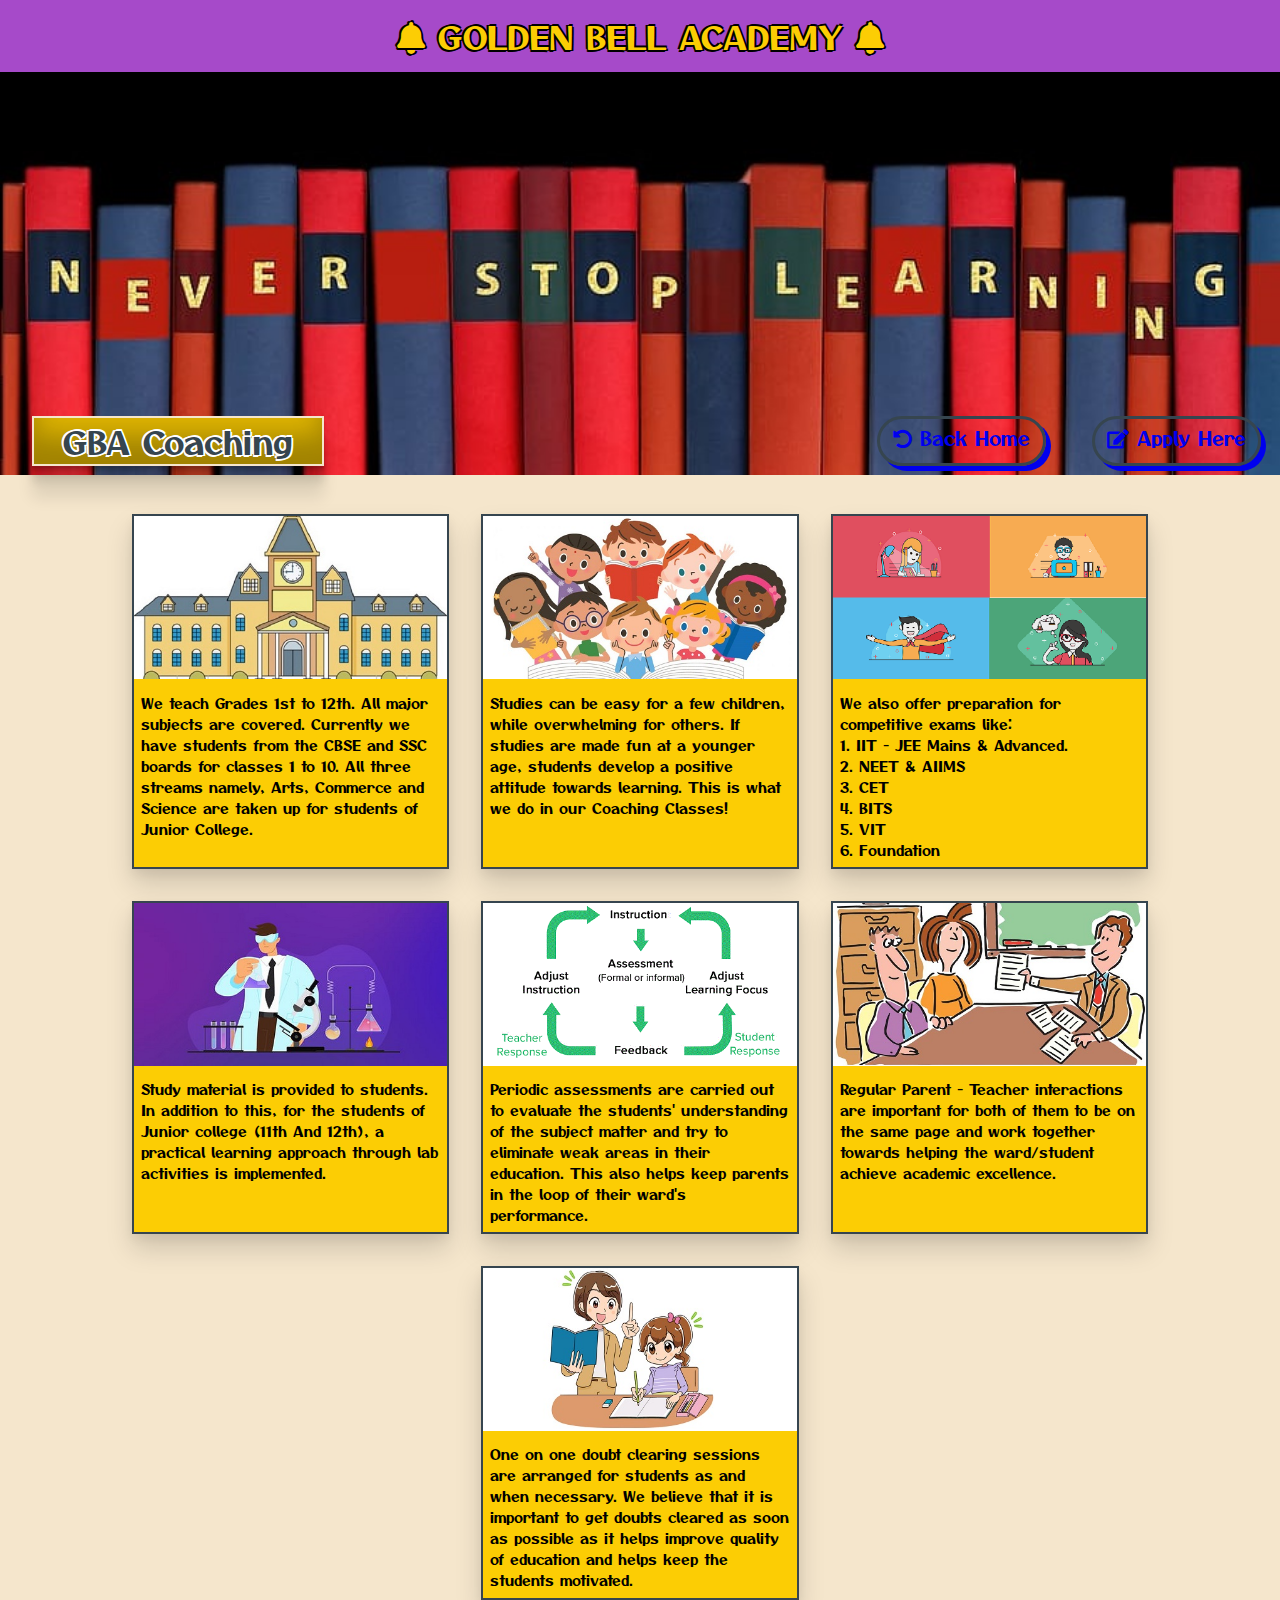
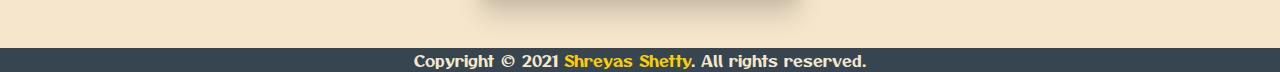
==== coaching.html @ a13fbfd2 "Add files via upload" ====
<!DOCTYPE html>
<html lang = "en">
<head>
   <meta charset = "UTF-8">
   <meta http-equiv = "X-UA-Compatible" content = "IE=edge">
   <meta name = "viewport" content = "width=device-width, initial-scale=1.0">
   <link rel = "stylesheet" href = "https://use.fontawesome.com/releases/v5.11.2/css/all.css">
   <link rel = "stylesheet" href = "coaching.css">
   <link rel = "preconnect" href = "https://fonts.googleapis.com">
   <link rel = "preconnect" href = "https://fonts.gstatic.com" crossorigin>
   <link href = "https://fonts.googleapis.com/css2?family=Otomanopee+One&display=swap" rel = "stylesheet">
   <link rel = "shortcut icon" href = "images/favicon.png" type="image/png">
   <title>GBA Coaching</title>
</head>
<body>
   <div id = "nav">
      <i class = "fas fa-bell"></i> GOLDEN BELL ACADEMY <i class = "fas fa-bell"></i>
   </div>

   <img src = "images/coaching/coaching_bg.jpg" alt = "coaching background" id = "background">

   <div id = "top">
      <div id = "head">GBA Coaching</div>
      <div id = "buttons">
         <a href = "index.html" style = "float : left;"><i class = "fas fa-undo-alt"></i> Back Home</a>
         <a href = "#" style = "float : right;"><i class = "fas fa-edit"></i> Apply Here</a>
      </div>
   </div>     

   <div id = "pane">
      <div class = "container">
         <img src = "images/coaching/boards.jpg" alt = "boards">
         <div class = "content">
            We teach Grades 1st to 12th. All major subjects are covered. Currently we have 
            students from the CBSE and SSC boards for classes 1 to 10. All three streams namely, 
            Arts, Commerce and Science are taken up for students of Junior College.
         </div>
      </div>

      <div class = "container">
         <img src = "images/coaching/school.jpg" alt = "school">
         <div class = "content">
            Studies can be easy for a few children, while overwhelming for others. If studies are 
            made fun at a younger age, students develop a positive attitude towards learning. This 
            is what we do in our Coaching Classes!
         </div>
      </div>

      <div class = "container">
         <img src = "images/coaching/exams.png" alt = "exams">
         <div class = "content">
            We also offer preparation for competitive exams like: <br>1. IIT - JEE Mains & Advanced.
            <br>2. NEET & AIIMS<br>3. CET<br>4. BITS<br>5. VIT<br>6. Foundation
         </div>
      </div>

      <div class = "container">
         <img src = "images/coaching/lab.jpg" alt = "lab">
         <div class = "content">
            Study material is provided to students. In addition to this, for the students of Junior 
            college (11th And 12th), a practical learning approach through lab activities is 
            implemented.
         </div>
      </div>

      <div class = "container">
         <img src = "images/coaching/periodic_assessment.gif" alt = "periodic_assessment">
         <div class = "content">
            Periodic assessments are carried out to evaluate the students' understanding of the 
            subject matter and try to eliminate weak areas in their education. This also helps keep 
            parents in the loop of their ward's performance.
         </div>
      </div>

      <div class = "container">
         <img src = "images/coaching/pti.jpg" alt = "pti">
         <div class = "content">
            Regular Parent - Teacher interactions are important for both of them to be 
            on the same page and work together towards helping the ward/student achieve academic 
            excellence.
         </div>
      </div>

      <div class = "container">
         <img src = "images/coaching/one_on_one.jpg" alt = "one_on_one_doubt">
         <div class = "content">
            One on one doubt clearing sessions are arranged for students as and when necessary.
            We believe that it is important to get doubts cleared as soon as possible as it 
            helps improve quality of education and helps keep the students motivated.
         </div>
      </div>
   </div>

   <div id = "copyright">
      Copyright &copy; 2021 <a href = "https://www.linkedin.com/in/shreyas-shetty-1a6165212">Shreyas Shetty</a>. All rights reserved.
   </div>
</body>
</html>
---- coaching.css ----
body
{
   background-color : #f5e6cc;
   margin : 0;
   font-family : "Otomanopee One", sans-serif;
}

.container
{
   width : 23em;
   margin : 3em;
   background-color : #fccd04;
   border : 2px solid #36454f;
   box-shadow : rgba(0, 0, 0, 0.15) 0px 15px 25px, rgba(0, 0, 0, 0.05) 0px 5px 10px;
   transition : background-color 1s, color 1.5s, box-shadow 2s;
}

.container:hover
{
   background-color : #a64ac9;
   color : #f5e6cc;
   box-shadow : rgba(240, 46, 170, 0.4) 5px 5px, rgba(240, 46, 170, 0.3) 10px 10px, rgba(240, 46, 170, 0.2) 15px 15px, rgba(240, 46, 170, 0.1) 20px 20px, rgba(240, 46, 170, 0.05) 25px 25px;
}

.container img { width : 100%; }

.content
{
   margin : 0.5em;
   font-size : 1.25em;
}

#nav 
{
   overflow : hidden;
   top : 0;
   left : 0;
   background-color : #a64ac9;
   color : #fccd04;
   text-align : center;
   font-size : 2.5em;
   text-shadow : -1px 2px 0 #000, 2px 1px 0 #000, 1px -2px 0 #000, -2px -1px 0 #000;
   padding : 1%;
}

#top
{
   display : flex;
   justify-content : space-between;
   margin-top : 1em;
   margin-bottom : -1em;
   position : relative;
   top : -6em;
}

#head
{
   text-shadow : -1px 2px 0 #fff, 2px 1px 0 #fff, 1px -2px 0 #fff, -2px -1px 0 #fff;
   text-align : center;
   color : #36454f;
   background-color : #fccd04;
   box-shadow : rgba(0, 0, 0, 0.17) 0px -23px 25px 0px inset, rgba(0, 0, 0, 0.15) 0px -36px 30px 0px inset, rgba(0, 0, 0, 0.1) 0px -79px 40px 0px inset, rgba(0, 0, 0, 0.06) 0px 2px 1px, rgba(0, 0, 0, 0.09) 0px 4px 2px, rgba(0, 0, 0, 0.09) 0px 8px 4px, rgba(0, 0, 0, 0.09) 0px 16px 8px, rgba(0, 0, 0, 0.09) 0px 32px 16px;
   width : 9em;
   margin-left : 1em;
   font-size : 2.5em;
   border : 2px solid #f5e6cc;
}

#buttons 
{
   display : flex;
   justify-content : space-between;
   font-size : 1.5em;
   width : 20em;
   margin-right : 1em;
}

#buttons a 
{
   padding : 0.25em;
   width : 8em;
   text-align : center;
   text-decoration : none;
   border : 3px solid #36454f;
   border-radius : 45px;
   box-shadow : 5px 5px;
   animation : blink 5.0s linear infinite;
   -webkit-animation : blink 5.0s linear infinite;
   -moz-animation : blink 5.0s linear infinite;
   -ms-animation : blink 5.0s linear infinite;
   -o-animation : blink 5.0s linear infinite;
}

#buttons a:active 
{
   box-shadow : 0 5px;
   transform : translateY(4px);
}

#pane
{
   display : flex;
   flex-wrap : wrap;
   justify-content : center;
   width : 88em;
   margin : auto;
}

#background { width : 100%; }

#copyright
{
   text-align : center;
   background-color : #36454f;
   color : #f5e6cc;
   font-size : 1em;
   margin-top : 2em;
}

#copyright a
{
   color : #fccd04;
   text-decoration : none;
}

@keyframes blink 
{
   0% 
   {
      background-color : #fccd04;
      color : #36454f;
   }
   25% 
   { 
      background-color : #a64ac9; 
      color : #fccd04;
   }
   50% 
   { 
      background-color : #a64ac9; 
      color : #fccd04;
   }
   75% 
   { 
      background-color : #fccd04;
      color : #36454f;
   }
   100% 
   { 
      background-color : #fccd04;
      color : #36454f;
   }
}

@-webkit-keyframes blink 
{
   0% 
   {
      background-color : #fccd04;
      color : #36454f; 
   }
   25% 
   { 
      background-color : #a64ac9; 
      color : #fccd04;
   }
   50% 
   { 
      background-color : #a64ac9; 
      color : #fccd04;
   }
   75% 
   { 
      background-color : #fccd04;
      color : #36454f; 
   }
   100% 
   { 
      background-color : #fccd04;
      color : #36454f; 
   }
}

@media screen and (max-width: 1500px)
{
   #nav, #head { font-size : 2em; }

   #buttons { font-size : 1.2em; }

   #pane { width : 66em; }

   #top
   {
      top : -5em;
      margin-bottom : -3em;
   }

   .content { font-size : 0.9em; }

   .container
   {
      margin : 1em;
      width : 19.6em;
   }
}

@media screen and (max-width: 1100px)
{
   #nav, #head { font-size : 1.5em;}

   #buttons { font-size : 1em; }

   #pane { width : 50em; }

   #top { top : -4.5em; }

   #copyright 
   {  
      font-size : 0.75em;
      margin-top : 1em;
   }

   .container
   { 
      width : 14em; 
      margin : 0.75em;
   }

   .content { font-size : 0.7em; }
}

@media screen and (max-width: 800px)
{
   #nav, #head { font-size : 1em; }

   #buttons { font-size : 0.75em; }

   #pane { width : 34em; }

   #copyright 
   {  
      font-size : 0.5em;
      margin-top : 0.75em;
   }

   .container
   { 
      width : 10em; 
      margin : 0.5em;
   }

   .content { font-size : 0.5em; }
}

@media screen and (max-width: 550px)
{
   #nav, #head { font-size : 1.5em; }

   #top 
   { 
      flex-wrap : wrap;
      top : -8em;
      margin-bottom : -5em;
   }

   #pane { width : 23em; }

   #buttons
   {
      margin-top : 1em;
      margin-left : 1em;
      margin-right : 1em;
      font-size : 1em;
   }

   #head
   {
      margin-left : 0;
      background-color :rgba(0, 0, 0, 0.05);
      border-color : rgba(0, 0, 0, 0.05);
   }

   #copyright { font-size : 0.65em; }

   .content { font-size : 0.75em; }

   .container, #head, #buttons { width : 100%; }
}

@media screen and (max-width: 400px)
{
   #nav, #head { font-size : 1.25em;}

   #buttons { font-size : 0.9em; }

   #pane { width : 20em; }

   #top
   {
      top : -7em;
      margin-bottom : -6em;
   }
}
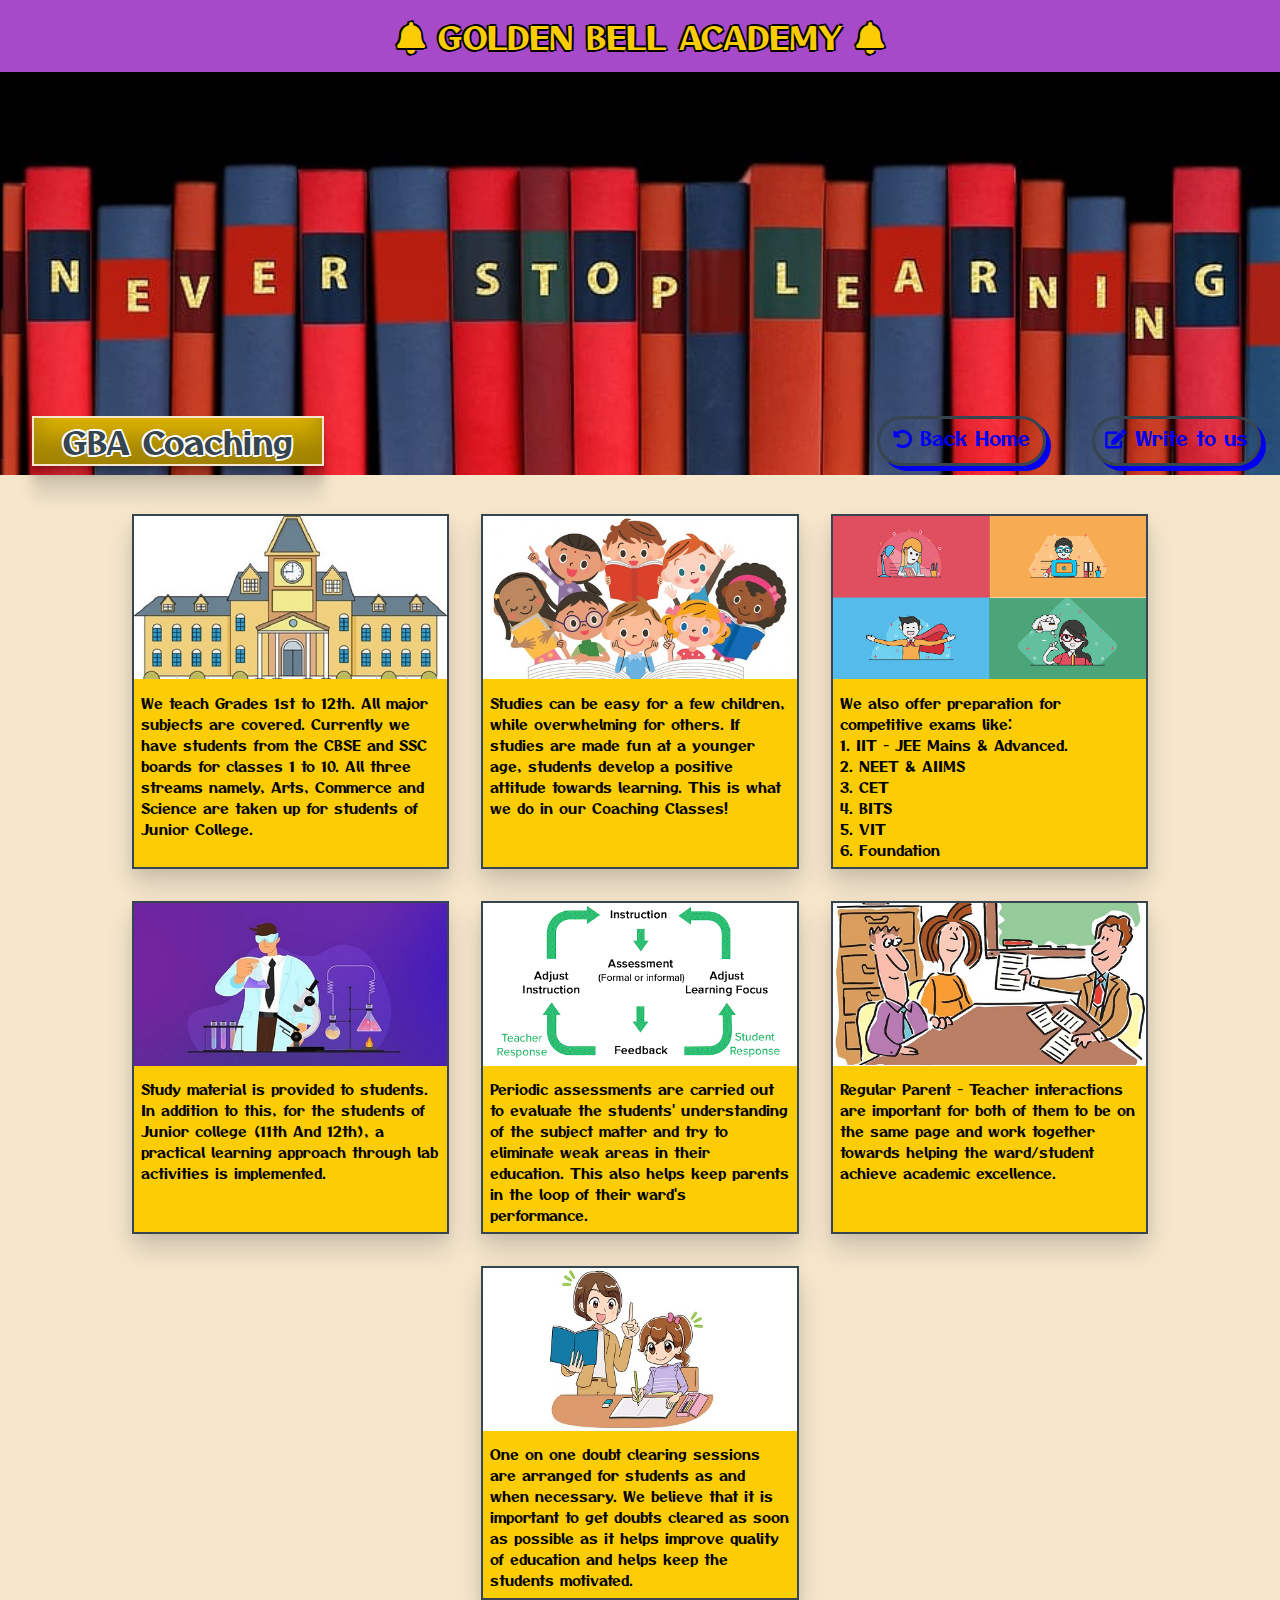
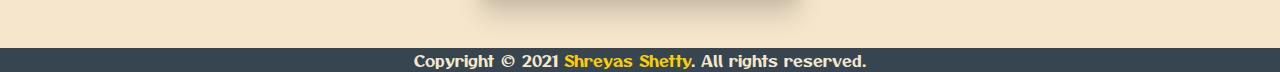
==== commit 703a7ad8: "Update coaching.html" ====
--- a/coaching.html
+++ b/coaching.html
@@ -23,7 +23,7 @@
       <div id = "head">GBA Coaching</div>
       <div id = "buttons">
          <a href = "index.html" style = "float : left;"><i class = "fas fa-undo-alt"></i> Back Home</a>
-         <a href = "#" style = "float : right;"><i class = "fas fa-edit"></i> Apply Here</a>
+         <a href = "mailto:goldenbellclasses@gmail.com" style = "float : right;"><i class = "fas fa-edit"></i> Write to us</a>
       </div>
    </div>     
 
@@ -95,4 +95,4 @@
       Copyright &copy; 2021 <a href = "https://www.linkedin.com/in/shreyas-shetty-1a6165212">Shreyas Shetty</a>. All rights reserved.
    </div>
 </body>
-</html>+</html>
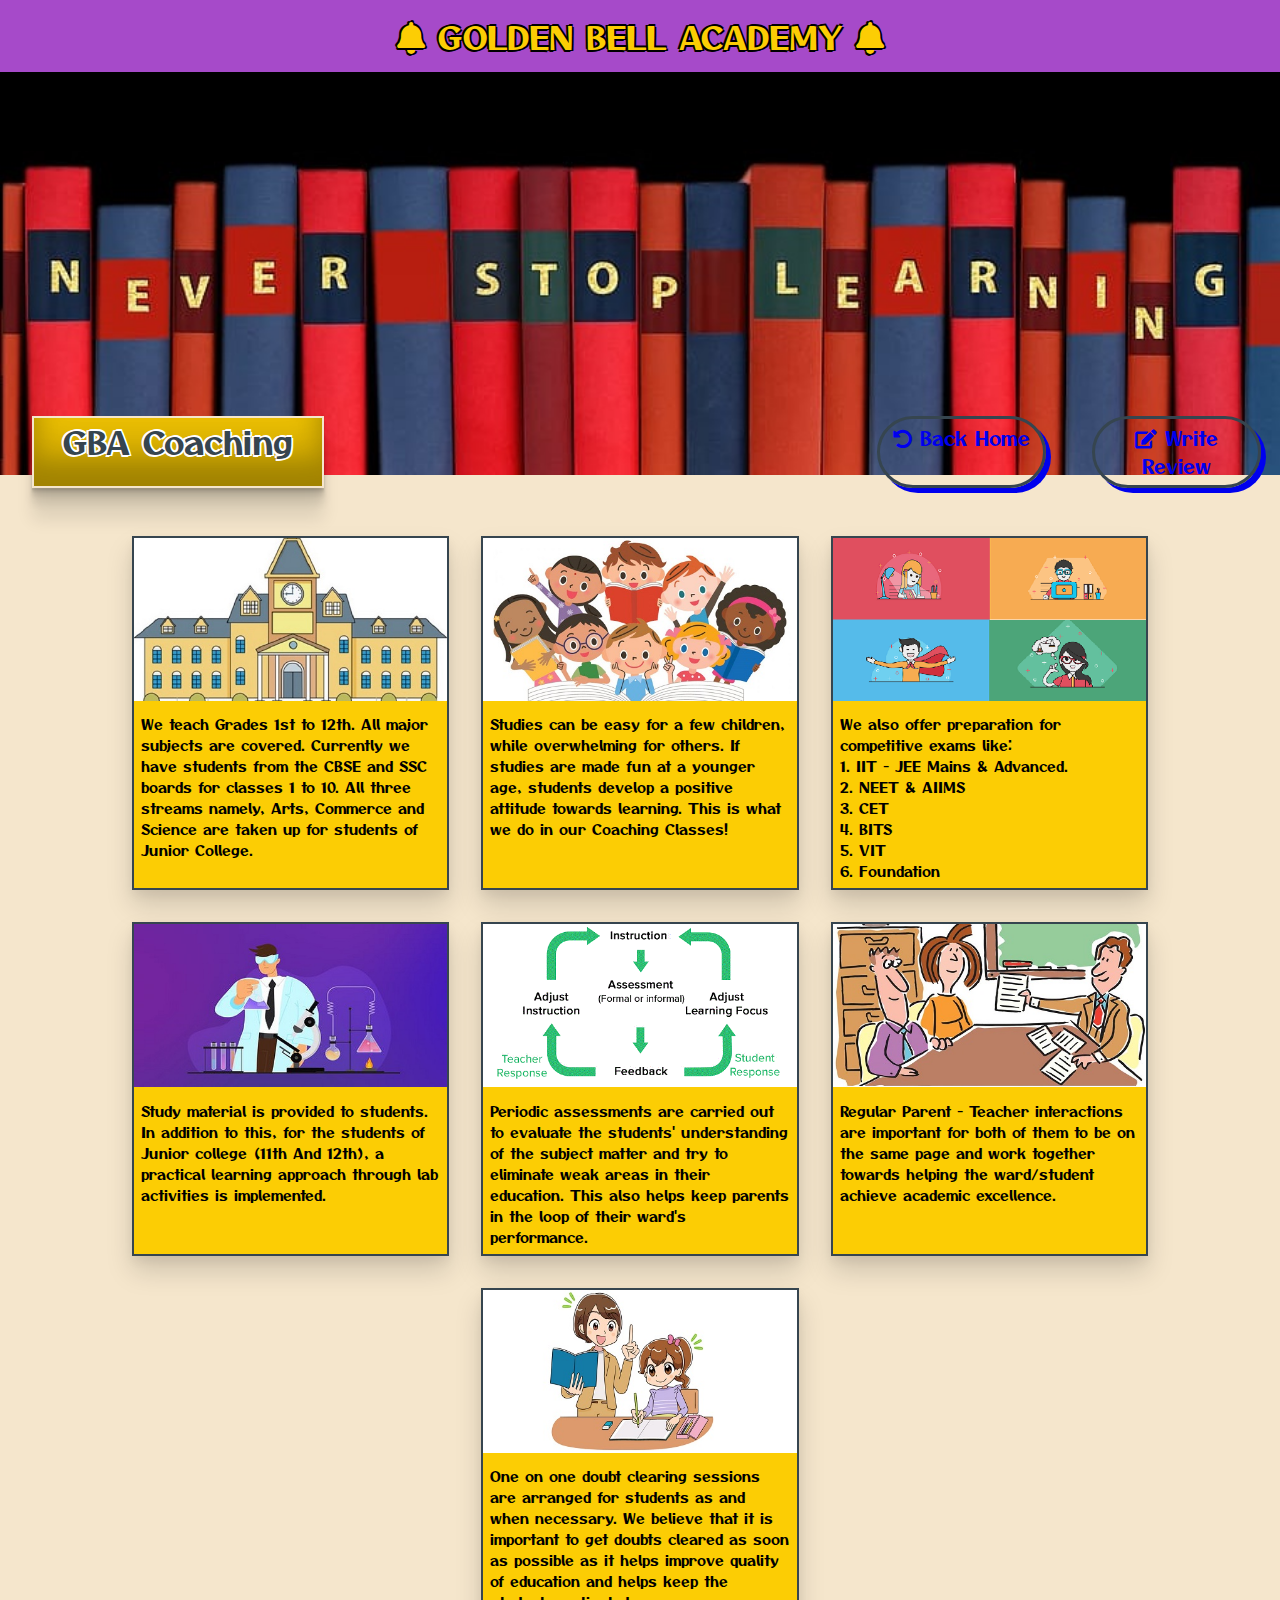
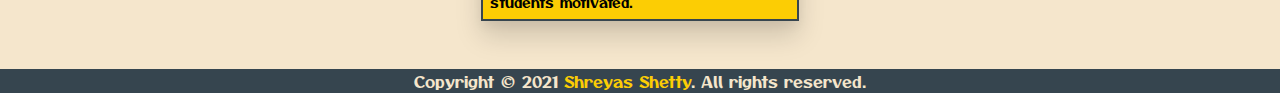
==== commit ba5db655: "Added "Write review"" ====
--- a/coaching.html
+++ b/coaching.html
@@ -23,8 +23,7 @@
       <div id = "head">GBA Coaching</div>
       <div id = "buttons">
          <a href = "index.html" style = "float : left;"><i class = "fas fa-undo-alt"></i> Back Home</a>
-         <a href = "mailto:goldenbellclasses@gmail.com" style = "float : right;"><i class = "fas fa-edit"></i> Write to us</a>
-      </div>
+         <a href = "https://www.google.com/search?hl=en-IN&gl=in&q=Golden+Bell+Daycare+and+Playgroup,+Ovala+401,+Shri+Mangalmurti+Apartments,+above+Live+Solkadhi+Restaurant,+Thane,+Maharashtra+400607&ludocid=15008677761535437439&lsig=AB86z5Vun0tJ8brICpZmzjvZ7-KH#lrd=0x3be7bbddce004687:0xd04988e79c9fea7f,3,,," style = "float : right;"><i class = "fas fa-edit"></i> Write Review</a>      </div>
    </div>     
 
    <div id = "pane">
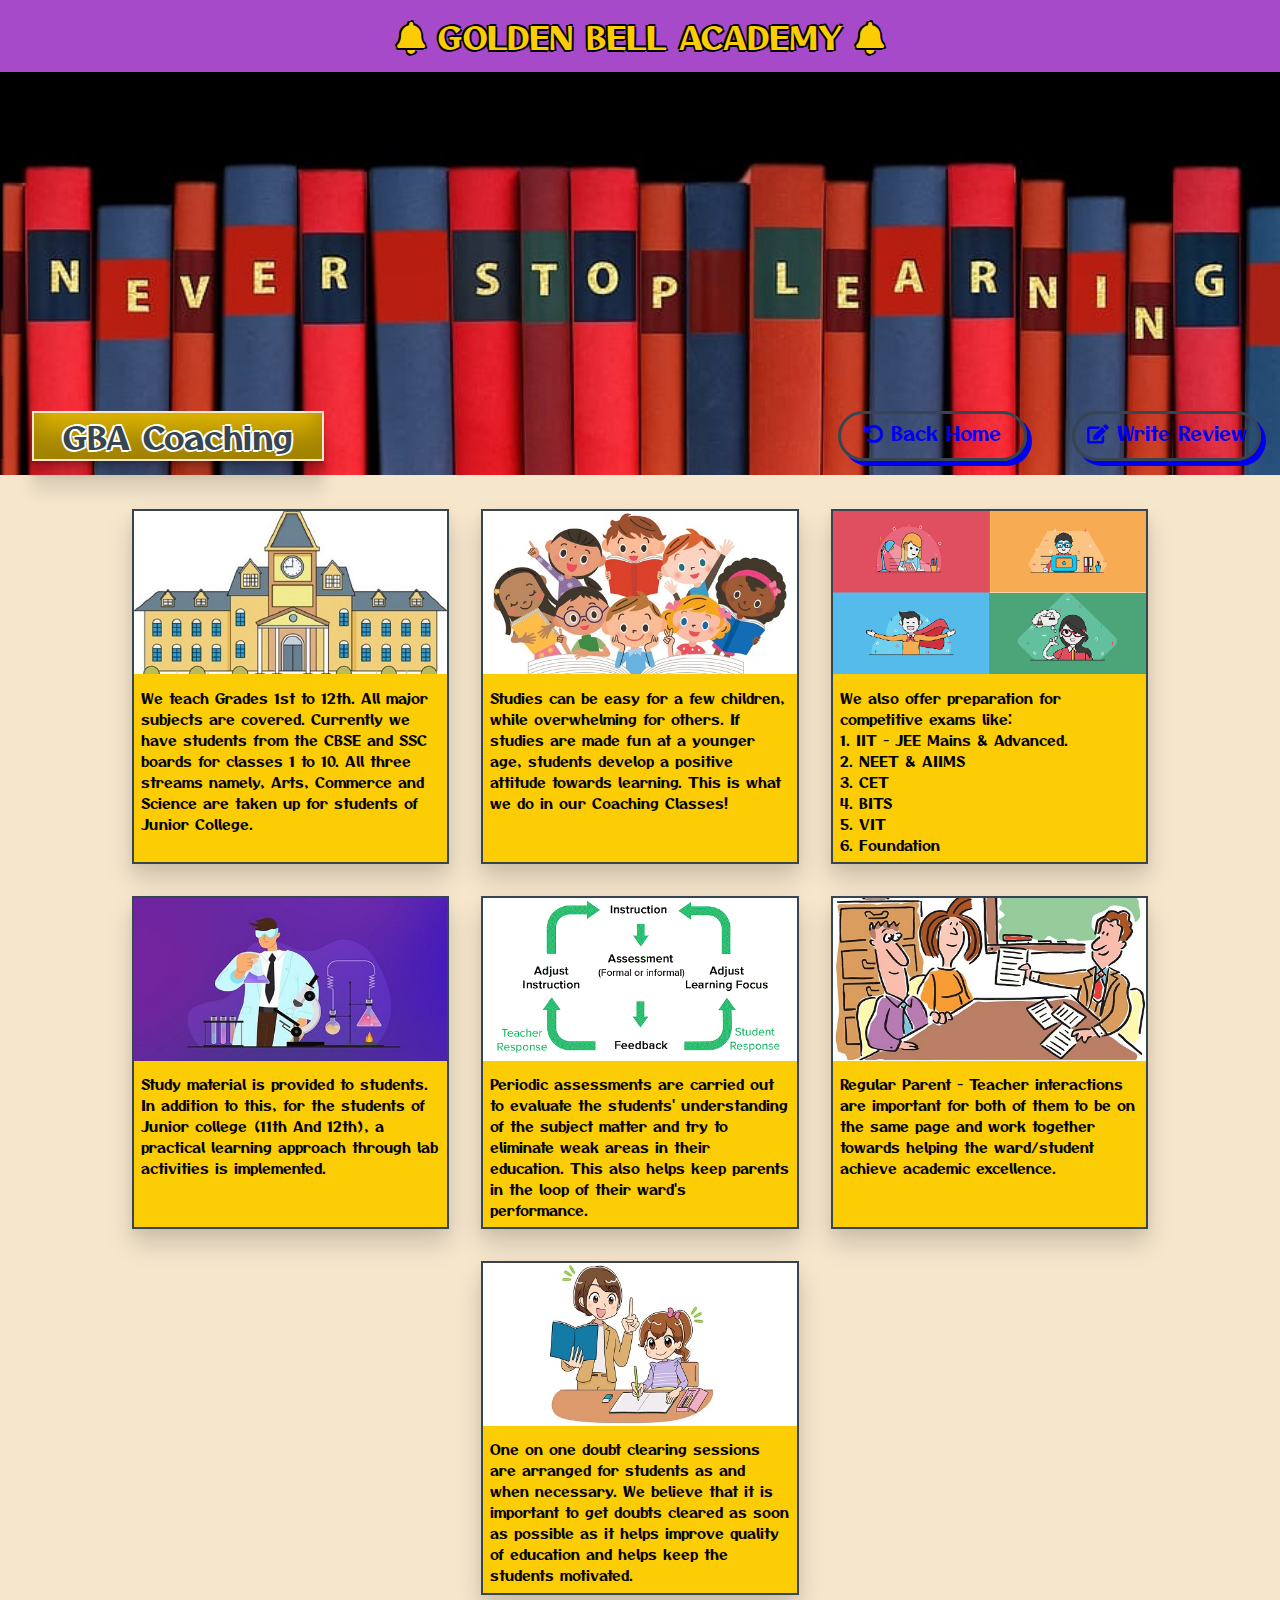
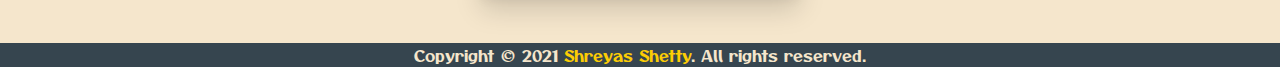
==== commit 2903367c: "Update coaching.html" ====
--- a/coaching.html
+++ b/coaching.html
@@ -17,7 +17,10 @@
       <i class = "fas fa-bell"></i> GOLDEN BELL ACADEMY <i class = "fas fa-bell"></i>
    </div>
 
-   <img src = "images/coaching/coaching_bg.jpg" alt = "coaching background" id = "background">
+   <img class = "mySlides" src = "images/coaching/coaching_bg.jpg" alt = "coaching background">
+   <img class = "mySlides" src = "images/coaching/class_no_1.jpeg" alt = "coaching background">
+   <img class = "mySlides" src = "images/coaching/class_no_2.jpeg" alt = "coaching background">
+   <img class = "mySlides" src = "images/coaching/class_no_3.jpeg" alt = "coaching background">
 
    <div id = "top">
       <div id = "head">GBA Coaching</div>
@@ -93,5 +96,7 @@
    <div id = "copyright">
       Copyright &copy; 2021 <a href = "https://www.linkedin.com/in/shreyas-shetty-1a6165212">Shreyas Shetty</a>. All rights reserved.
    </div>
+
+   <script src = "carousel.js"></script>
 </body>
 </html>
--- a/coaching.css
+++ b/coaching.css
@@ -71,14 +71,14 @@
    display : flex;
    justify-content : space-between;
    font-size : 1.5em;
-   width : 20em;
+   width : 22em;
    margin-right : 1em;
 }
 
 #buttons a 
 {
    padding : 0.25em;
-   width : 8em;
+   width : 9em;
    text-align : center;
    text-decoration : none;
    border : 3px solid #36454f;
@@ -106,7 +106,7 @@
    margin : auto;
 }
 
-#background { width : 100%; }
+.mySlides { width : 100%; }
 
 #copyright
 {
@@ -267,7 +267,7 @@
 
    #buttons
    {
-      margin-top : 1em;
+      margin-top : 1.5em;
       margin-left : 1em;
       margin-right : 1em;
       font-size : 1em;
@@ -300,4 +300,4 @@
       top : -7em;
       margin-bottom : -6em;
    }
-}+}
